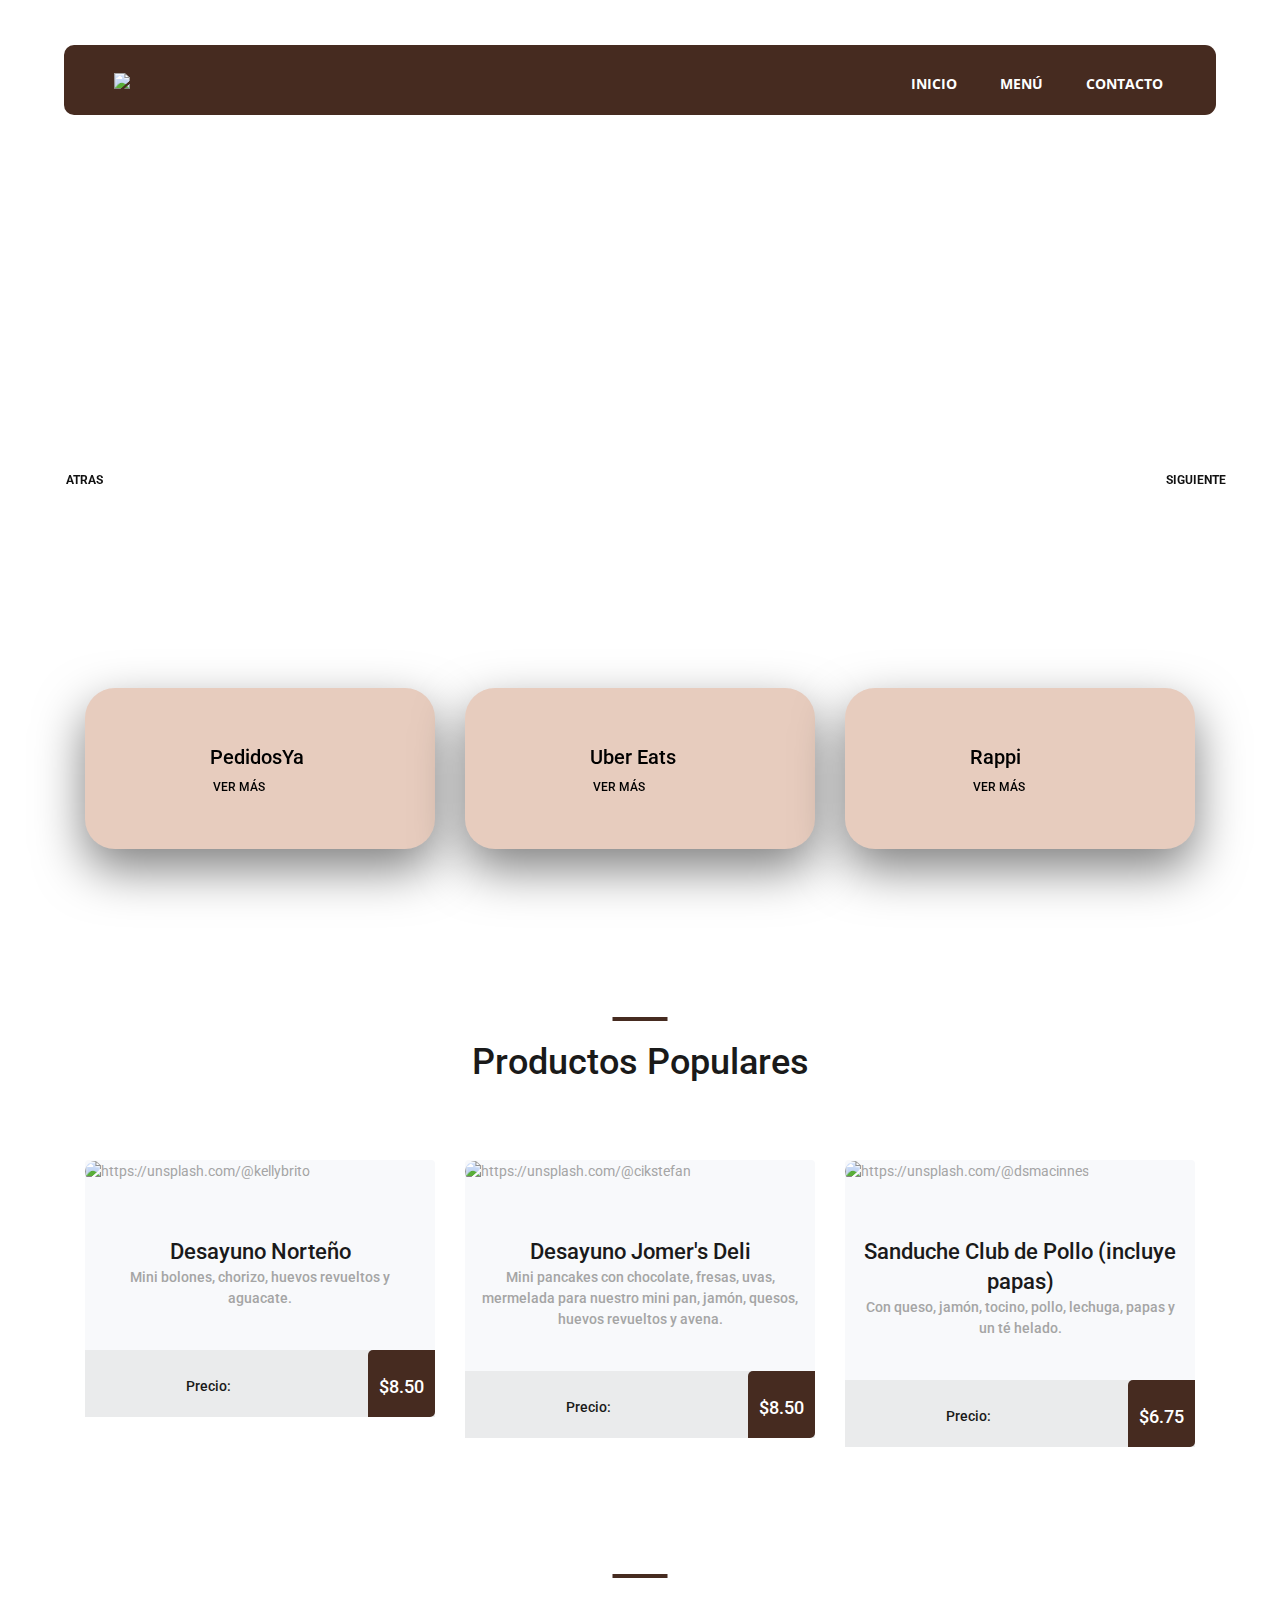
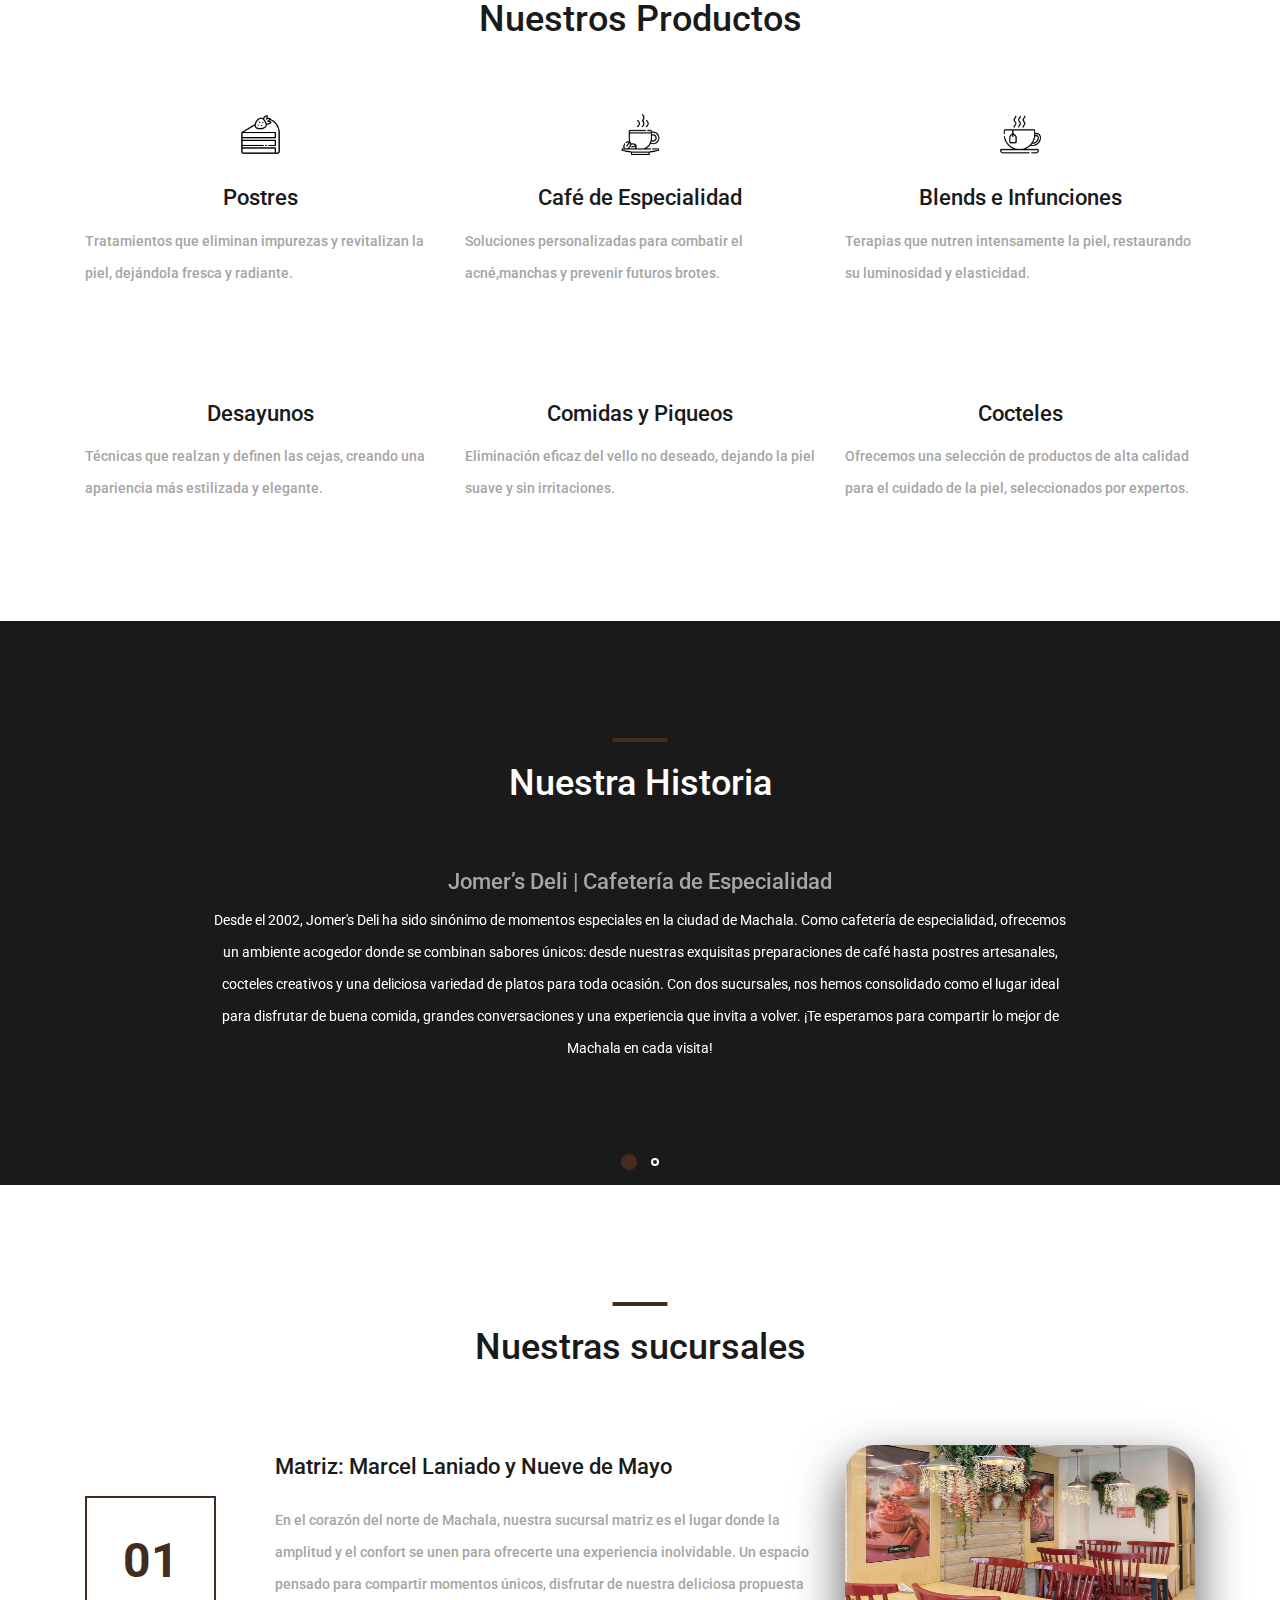
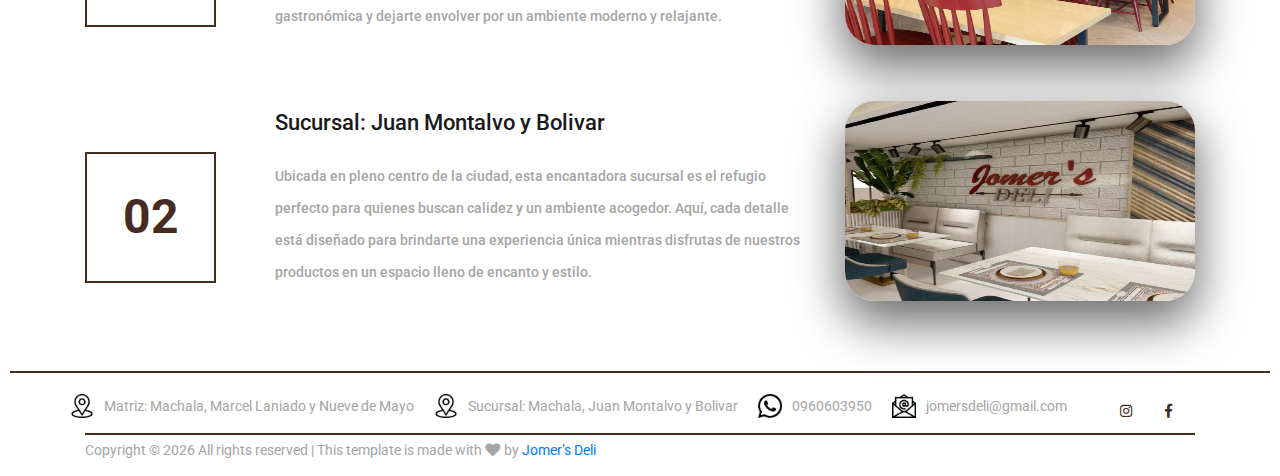
==== index.html @ a02a6d8d "Add files via upload" ====
<!DOCTYPE html>
<html lang="en">

<head>
	<title>Jomer's Deli</title>
	<meta charset="utf-8">
	<meta http-equiv="X-UA-Compatible" content="IE=edge">
	<meta name="description" content="Course Project">
	<meta name="viewport" content="width=device-width, initial-scale=1">
	<link rel="stylesheet" type="text/css" href="styles/bootstrap4/bootstrap.min.css">
	<link href="plugins/fontawesome-free-5.0.1/css/fontawesome-all.css" rel="stylesheet" type="text/css">
	<link rel="stylesheet" href="https://cdnjs.cloudflare.com/ajax/libs/font-awesome/5.15.3/css/all.min.css"
		integrity="sha512-iBBXm8fW90+nuLcSKlbmrPcLa0OT92xO1BIsZ+ywDWZCvqsWgccV3gFoRBv0z+8dLJgyAHIhR35VZc2oM/gI1w=="
		crossorigin="anonymous" />
	<link rel="stylesheet" type="text/css" href="plugins/OwlCarousel2-2.2.1/owl.carousel.css">
	<link rel="stylesheet" type="text/css" href="plugins/OwlCarousel2-2.2.1/owl.theme.default.css">
	<link rel="stylesheet" type="text/css" href="plugins/OwlCarousel2-2.2.1/animate.css">
	<link rel="stylesheet" type="text/css" href="styles/main_styles.css">
	<link rel="stylesheet" type="text/css" href="styles/responsive.css">
</head>

<body>

	<section class="super_container">

		<!-- Header -->

		<header class="header d-flex flex-row">
			<div class="header_content d-flex flex-row align-items-center">
				<!-- Logo -->
				<div class="logo_container">
					<div class="logo">
						<img src="images/logo4.png" height="60px">
					</div>
				</div>

				<!-- Main Navigation -->
				<nav class="main_nav_container">
					<div class="main_nav">
						<ul class="main_nav_list">
							<li class="main_nav_item"><a href="index.html">Inicio</a></li>
							<li class="main_nav_item"><a href="menu.html">Menú</a></li>
							<li class="main_nav_item"><a href="contact.html">Contacto</a></li>
						</ul>
					</div>
				</nav>
			</div>
			

			<!-- Hamburger -->
			<div class="hamburger_container">
				<i class="fas fa-bars trans_200"></i>
			</div>

		</header>

		<!-- Menu -->
		<section class="menu_container menu_mm">

			<!-- Menu Close Button -->
			<div class="menu_close_container">
				<div class="menu_close"></div>
			</div>

		</section>

		<!-- Home -->

		<section class="home">

			<!-- Hero Slider -->
			<div class="hero_slider_container">
				<div class="hero_slider owl-carousel">

					<!-- Hero Slide -->
					<div class="hero_slide">
						<div class="hero_slide_background">
							<video class="hero_slide_background " autoplay muted loop autoplay width="110%"
								height="100%"
								src="https://videos.pexels.com/video-files/5765897/5765897-hd_1920_1080_24fps.mp4"
								preload="metadata">
								<track kind="metadata" label="cuepoints" data-removeondestroy="">
							</video>
						</div>

						<div class="hero_slide_container d-flex flex-column align-items-center justify-content-center">
							<div class="hero_slide_content text-center">
								
							</div>
						</div>
					</div>

					<!-- Hero Slide -->
					<div class="hero_slide">
						<div class="hero_slide_background" style="background-image:url(images/slider_background2.jpg)">
						</div>
						<div class="hero_slide_container d-flex flex-column align-items-center justify-content-center">
							<div class="hero_slide_content text-center">
							</div>
						</div>
					</div>

					<!-- Hero Slide -->
					<div class="hero_slide">
						<div class="hero_slide_background" style="background-image:url(images/slider_background3.jpg)">
						</div>
						<div class="hero_slide_container d-flex flex-column align-items-center justify-content-center">
							<div class="hero_slide_content text-center">
							</div>
						</div>
					</div>

					<!-- Hero Slide -->
					<div class="hero_slide">
						<div class="hero_slide_background">
							<video class="hero_slide_background " autoplay muted loop autoplay
								src="https://videos.pexels.com/video-files/3044454/3044454-uhd_2560_1440_25fps.mp4"
								preload="metadata">
								<track kind="metadata" label="cuepoints" data-removeondestroy="">
							</video>
							<!--
							<video autoplay muted loop class="hero_slide_background">
								<source src="images/backvideo.mp4" type="video/mp4">
							</video>-->
						</div>
						<div class="hero_slide_container d-flex flex-column align-items-center justify-content-center">
							<div class="hero_slide_content text-center">
								<h1 data-animation-in="fadeInUp" data-animation-out="animate-out fadeOut">Experiencia
									unica!
								</h1>
							</div>
						</div>
					</div>

					<!-- Hero Slide -->
					<div class="hero_slide">
						<div class="hero_slide_background" style="background-image:url(images/slider_background1.jpg)">
						</div>
						<div class="hero_slide_container d-flex flex-column align-items-center justify-content-center">
							<div class="hero_slide_content text-center">
							</div>
						</div>
					</div>
				</div>
				<div class="hero_slider_left hero_slider_nav trans_200"><span class="trans_200">Atras</span></div>
				<div class="hero_slider_right hero_slider_nav trans_200"><span class="trans_200">Siguiente</span></div>
			</div>
		</section>
		<section class="hero_boxes">
			<div class="hero_boxes_inner">
				<div class="container">
					<div class="row">

						<div class="col-lg-4 hero_box_col">
							<div class="hero_box d-flex flex-row align-items-center justify-content-start">
								<img src="images/icon1.png" class="svg" alt="">
								<div class="hero_box_content">
									<h2 class="hero_box_title">PedidosYa</h2>
									<a href="Jomer’s Deli Coffee en PedidosYa! https://www.pedidosya.com.ec/restaurantes/machala/jomers-deli-coffee-33910b38-4a16-465c-9016-8f25c91aa997-menu" class="hero_box_link">ver más</a>
								</div>
							</div>
						</div>

						<div class="col-lg-4 hero_box_col">
							<div class="hero_box d-flex flex-row align-items-center justify-content-start">
								<img src="images/icon2.png" class="svg" alt="">
								<div class="hero_box_content">
									<h2 class="hero_box_title">Uber Eats</h2>
									<a href="https://www.ubereats.com/ec/store/jomers-deli-machala/2Nm9At2YWGaxZYtW-HbhVA?srsltid=AfmBOopfjnUAGF8HpYIxBW6T4aUEYVqjTLDlYz99W0dLa1aLJVMD2RXu" class="hero_box_link">ver más</a>
								</div>
							</div>
						</div>

						<div class="col-lg-4 hero_box_col">
							<div class="hero_box d-flex flex-row align-items-center justify-content-start">
								<img src="images/icon3.png" class="svg" alt="">
								<div class="hero_box_content">
									<h2 class="hero_box_title">Rappi</h2>
									<a href="https://www.rappi.com.ec/restaurantes/13808-jomers" class="hero_box_link">ver más</a>
								</div>
							</div>
						</div>

					</div>
				</div>
			</div>
		</section>

		<!-- Popular -->

		<section class="popular page_section">
			<div class="container">
				<div class="row">
					<div class="col">
						<div class="section_title text-center">
							<h1>Productos Populares</h1>
						</div>
					</div>
				</div>

				<div class="row course_boxes">

					<!-- Popular Course Item -->
					<div class="col-lg-4 course_box">
						<div class="card">
							<img class="card-img-top" src="images/fon1.jpg" alt="https://unsplash.com/@kellybrito">
							<div class="card-body text-center">
								<div class="card-title"><a href="courses.html">Desayuno Norteño</a></div>
								<div class="card-text">
									Mini bolones, chorizo, huevos revueltos y aguacate.
								</div>
							</div>
							<div class="price_box d-flex flex-row align-items-center">
								<div class="course_author_image">

								</div>
								<div class="course_author_name">Precio: </div>
								<div class="course_price d-flex flex-column align-items-center justify-content-center">
									<span>$8.50</span>
								</div>
							</div>
						</div>
					</div>

					<!-- Popular Course Item -->
					<div class="col-lg-4 course_box">
						<div class="card">
							<img class="card-img-top" src="images/fon2.jpg" alt="https://unsplash.com/@cikstefan">
							<div class="card-body text-center">
								<div class="card-title"><a href="courses.html">Desayuno Jomer's Deli</a></div>
								<div class="card-text">Mini pancakes con chocolate, fresas, uvas, mermelada para nuestro mini pan,
									 jamón, quesos, huevos revueltos y avena.</div>
							</div>
							<div class="price_box d-flex flex-row align-items-center">
								<div class="course_author_image">

								</div>
								<div class="course_author_name">Precio: </div>
								<div class="course_price d-flex flex-column align-items-center justify-content-center">
									<span>$8.50</span>
								</div>
							</div>
						</div>
					</div>

					<!-- Popular Course Item -->
					<div class="col-lg-4 course_box">
						<div class="card">
							<img class="card-img-top" src="images/fon3.jpg" alt="https://unsplash.com/@dsmacinnes">
							<div class="card-body text-center">
								<div class="card-title"><a href="courses.html">Sanduche Club de Pollo (incluye papas)</a></div>
								<div class="card-text">
									Con queso, jamón, tocino, pollo, lechuga, papas y un té helado.
								</div>
							</div>
							<div class="price_box d-flex flex-row align-items-center">
								<div class="course_author_image">

								</div>
								<div class="course_author_name">Precio: </div>
								<div class="course_price d-flex flex-column align-items-center justify-content-center">
									<span>$6.75</span>
								</div>
							</div>
						</div>
					</div>
				</div>
			</div>
		</section>



		<!-- Services -->

		<section class="services page_section">

			<div class="container">
				<div class="row">
					<div class="col">
						<div class="section_title text-center">
							<h1>Nuestros Productos</h1>
						</div>
					</div>
				</div>

				<div class="row services_row ">

					<div
						class="col-lg-4 service_item text-left d-flex flex-column align-items-center justify-content-center">
						<div class="icon_container d-flex flex-column justify-content-end">
							<img src="images/pastel.png" alt="">
						</div>
						<h3>Postres</h3>
						<p>Tratamientos que eliminan impurezas y revitalizan la piel, dejándola
							fresca y radiante.</p>
					</div>

					<div
						class="col-lg-4 service_item text-left d-flex flex-column align-items-center justify-content-center">
						<div class="icon_container d-flex flex-column justify-content-end">
							<img src="images/cafe.png" alt="">
						</div>
						<h3>Café de Especialidad</h3>
						<p>Soluciones personalizadas para combatir el acné,manchas y prevenir futuros
							brotes.
						</p>

					</div>

					<div
						class="col-lg-4 service_item text-left d-flex flex-column align-items-center justify-content-center">
						<div class="icon_container d-flex flex-column justify-content-end">
							<img src="images/te.png" alt="">
						</div>
						<h3>Blends e Infunciones</h3>
						<p>Terapias que nutren intensamente la piel, restaurando
							su luminosidad y elasticidad.</p>
					</div>

					<div
						class="col-lg-4 service_item text-left d-flex flex-column align-items-center justify-content-center">
						<div class="icon_container d-flex flex-column justify-content-end">
							<img src="images/desayuno.png" alt="">
						</div>
						<h3>Desayunos</h3>
						<p>Técnicas que realzan y definen las cejas, creando una
							apariencia más estilizada y elegante.
						</p>
					</div>

					<div
						class="col-lg-4 service_item text-left d-flex flex-column align-items-center justify-content-center">
						<div class="icon_container d-flex flex-column justify-content-end">
							<img src="images/comida-rapida.png" alt="">
						</div>
						<h3>Comidas y Piqueos</h3>
						<p>Eliminación eficaz del vello no deseado, dejando la piel suave y sin
							irritaciones.</p>
					</div>

					<div
						class="col-lg-4 service_item text-left d-flex flex-column align-items-center justify-content-center">
						<div class="icon_container d-flex flex-column justify-content-end">
							<img src="images/cocteles.png" alt="">
						</div>
						<h3>Cocteles</h3>
						<p> Ofrecemos una selección de productos de alta calidad para el
							cuidado de la piel, seleccionados por expertos.</p>
					</div>

				</div>
			</div>
		</section>

		<!-- Testimonials -->

		<section class="testimonials page_section">
			<!-- <div class="testimonials_background" style="background-image:url(images/testimonials_background.jpg)"></div> -->
			<div class="testimonials_background_container prlx_parent">
				<div class="testimonials_background prlx">
					<video class="hero_slide_background " autoplay muted loop autoplay width="110%" height="100%"
						src="https://videos.pexels.com/video-files/2675509/2675509-hd_1920_1080_24fps.mp4"
						preload="metadata">
						<track kind="metadata" label="cuepoints" data-removeondestroy="">
					</video>
				</div>
			</div>
			<div class="container">

				<div class="row">
					<div class="col">
						<div class="section_title text-center">
							<h1>Nuestra Historia</h1>
						</div>
					</div>
				</div>

				<div class="row">
					<div class="col-lg-10 offset-lg-1">

						<div class="testimonials_slider_container">

							<!-- Testimonials Slider -->
							<div class="owl-carousel owl-theme testimonials_slider">

								<!-- Testimonials Item -->
								<div class="owl-item">
									<div class="testimonials_item text-center">
										<h2>Jomer’s Deli | Cafetería de Especialidad</h2>
										<p class="testimonials_text">
											Desde el 2002, Jomer's Deli ha sido sinónimo de momentos especiales en la ciudad de Machala.
											 Como cafetería de especialidad, ofrecemos un ambiente acogedor donde se combinan sabores únicos: 
											 desde nuestras exquisitas preparaciones de café hasta postres artesanales, cocteles creativos y una 
											 deliciosa variedad de platos para toda ocasión. Con dos sucursales, nos hemos consolidado como el lugar 
											 ideal para disfrutar de buena comida, grandes conversaciones y una experiencia que invita a volver. 
											 ¡Te esperamos para compartir lo mejor de Machala en cada visita!
										</p>
									</div>
								</div>

								<!-- Testimonials Item -->
								<div class="testimonials_item text-center">
									<h2>Descubre Nuestros Sabores</h2>
									<p class="testimonials_text">
										En Jomer’s Deli encontrarás una variedad de productos pensados para cada momento del día. Desde nuestros postres
										 artesanales y desayunos completos hasta una deliciosa selección de comidas y piqueos, cada plato es preparado con 
										 ingredientes frescos y de alta calidad. Complementa tu experiencia con nuestro café de especialidad, blends 
										 e infusiones únicos, o disfruta de nuestros cócteles creativos. Todo, en un ambiente cálido y con un servicio que te 
										 hará sentir como en casa. ¡Ven y descubre la diferencia!
									</p>
								</div>

							</div>

						</div>
					</div>
				</div>

			</div>
		</section>

		<!-- Events -->

		<section class="events page_section">
			<div class="container">

				<div class="row">
					<div class="col">
						<div class="section_title text-center">
							<h1>Nuestras sucursales</h1>
						</div>
					</div>
				</div>

				<div class="event_items">

					<!-- Event Item -->
					<div class="row event_item">
						<div class="col">
							<div class="row d-flex flex-row align-items-end">

								<div class="col-lg-2 order-lg-1 order-2">
									<div
										class="event_date d-flex flex-column align-items-center justify-content-center">
										<div class="event_day">01</div>

									</div>
								</div>

								<div class="col-lg-6 order-lg-2 order-3">
									<div class="event_content">
										<div class="event_name"><a class="trans_200" href="#">Matriz: Marcel Laniado y Nueve de Mayo</a></div>

										<p>En el corazón del norte de Machala, nuestra sucursal matriz es el lugar donde la amplitud y el confort se unen 
											para ofrecerte una experiencia inolvidable. Un espacio pensado para compartir momentos únicos, disfrutar de 
											nuestra deliciosa propuesta gastronómica y dejarte envolver por un ambiente moderno y relajante.</p>
									</div>
								</div>

								<div class="col-lg-4 order-lg-3 order-1">
									<div class="event_image">
										<img src="images/matriz.png" height="200px">
									</div>
								</div>

							</div>
						</div>
					</div>

					<!-- Event Item -->
					<div class="row event_item">
						<div class="col">
							<div class="row d-flex flex-row align-items-end">

								<div class="col-lg-2 order-lg-1 order-2">
									<div
										class="event_date d-flex flex-column align-items-center justify-content-center">
										<div class="event_day">02</div>

									</div>
								</div>

								<div class="col-lg-6 order-lg-2 order-3">
									<div class="event_content">
										<div class="event_name"><a class="trans_200" href="#">Sucursal: Juan Montalvo y Bolivar</a></div>

										<p>Ubicada en pleno centro de la ciudad, esta encantadora sucursal es el refugio perfecto para 
											quienes buscan calidez y un ambiente acogedor. Aquí, cada detalle está diseñado para brindarte 
											una experiencia única mientras disfrutas de nuestros productos en un espacio lleno de encanto y estilo.</p>
									</div>
								</div>

								<div class="col-lg-4 order-lg-3 order-1">
									<div class="event_image">
										<img src="images/sucursal.png" height="200px">
									</div>
								</div>

							</div>
						</div>
					</div>

				</div>

			</div>
		</section>

		<!-- Footer -->

		<footer class="footer">
			<div class="container ">
				<!-- Footer Content -->
				<div class="footer_content">
					<div class="row">

						<!-- Footer Column - About -->
						<div class="col-lg-3 footer_col">

							<!-- Logo -->

						</div>
						<!-- Footer Column - Contact -->
						<div class="footer_contact_row  ">
							<div class="footer_contact_icon">
								<img src="images/ubicacion.png">
								<span>Matriz: Machala, Marcel Laniado y Nueve de Mayo</span>
							</div>
							<div class="footer_contact_icon">
								<img src="images/ubicacion.png">
								<span>Sucursal: Machala, Juan Montalvo y Bolivar</span>
							</div>
							<div class="footer_contact_icon">
								<img src="images/tel.png">
								<span>0960603950</span>
							</div>
							<div class="footer_contact_icon">
								<img src="images/email.png">
								<span>jomersdeli@gmail.com</span>
							</div>

							<div class="footer_social ml-sm-auto">
								<ul class="menu_social">
									<li class="menu_social_item"><a href="#"><i class="fab fa-tiktok"></i></a></li>
									<li class="menu_social_item"><a href="#"><i class="fab fa-instagram"></i></a></li>
									<li class="menu_social_item"><a href="#"><i class="fab fa-facebook-f"></i></a></li>
								</ul>
							</div>
						</div>

					</div>
				</div>
				<!-- Footer Copyright -->

				<div class="footer_bar d-flex flex-column flex-sm-row align-items-center">
					<div class="footer_copyright">
						<span><!-- Link back to Colorlib can't be removed. Template is licensed under CC BY 3.0. -->
							Copyright &copy;
							<script>document.write(new Date().getFullYear());</script> All rights reserved | This
							template is made with <i class="fa fa-heart" aria-hidden="true"></i> by <a
								href="https://colorlib.com" target="_blank">Jomer’s Deli</a>
							<!-- Link back to Colorlib can't be removed. Template is licensed under CC BY 3.0. -->
						</span>
					</div>

				</div>

			</div>
		</footer>

	</section>

	<script src="js/jquery-3.2.1.min.js"></script>
	<script src="styles/bootstrap4/popper.js"></script>
	<script src="styles/bootstrap4/bootstrap.min.js"></script>
	<script src="plugins/greensock/TweenMax.min.js"></script>
	<script src="plugins/greensock/TimelineMax.min.js"></script>
	<script src="plugins/scrollmagic/ScrollMagic.min.js"></script>
	<script src="plugins/greensock/animation.gsap.min.js"></script>
	<script src="plugins/greensock/ScrollToPlugin.min.js"></script>
	<script src="plugins/OwlCarousel2-2.2.1/owl.carousel.js"></script>
	<script src="plugins/scrollTo/jquery.scrollTo.min.js"></script>
	<script src="plugins/easing/easing.js"></script>
	<script src="js/custom.js"></script>

</body>

</html>
---- styles/main_styles.css ----
@charset "utf-8";
/* CSS Document */

/******************************

COLOR PALETTE




[Table of Contents]

1. Fonts
2. Body and some general stuff
3. Header
	3.1 Logo
	3.2 Main Nav
	3.3 Header Side
	3.4 Hamburger
4. Menu
	4.1 Menu Social
	4.2 Menu copyright
5. Home
	5.1 Hero Slider
	5.2 Hero Slider Navigation
6. Hero Boxes
7. Page Section
8. Buttons
9. Popular
10. Register
11. Search
	11.1 Search Form
12. Services
13. Testimonials
14. Events
15. Footer
	15.1 Newsletter
	15.2 Footer Content
	15.3 Footer Copyright


******************************/

/***********
1. Fonts
***********/

@import url('https://fonts.googleapis.com/css?family=Open+Sans:400,600,700,800|Roboto:400,500,700');

/*********************************
2. Body and some general stuff
*********************************/

* {
	margin: 0;
	padding: 0;
	-webkit-font-smoothing: antialiased;
	-webkit-text-shadow: rgba(0, 0, 0, .01) 0 0 1px;
	text-shadow: rgba(0, 0, 0, .01) 0 0 1px;
}

body {
	font-family: 'Roboto', sans-serif;
	font-size: 14px;
	font-weight: 400;
	background: #FFFFFF;
	color: #a5a5a5;
}

div {
	display: block;
	position: relative;
	-webkit-box-sizing: border-box;
	-moz-box-sizing: border-box;
	box-sizing: border-box;
}

ul {
	list-style: none;
	margin-bottom: 0px;
}

p {
	font-family: 'Roboto', sans-serif;
	font-size: 14px;
	line-height: 2.29;
	font-weight: 400;
	color: #a5a5a5;
	-webkit-font-smoothing: antialiased;
	-webkit-text-shadow: rgba(0, 0, 0, .01) 0 0 1px;
	text-shadow: rgba(0, 0, 0, .01) 0 0 1px;
}

p a {
	display: inline;
	position: relative;
	color: inherit;
	border-bottom: solid 1px #ffa07f;
	-webkit-transition: all 200ms ease;
	-moz-transition: all 200ms ease;
	-ms-transition: all 200ms ease;
	-o-transition: all 200ms ease;
	transition: all 200ms ease;
}

a,
a:hover,
a:visited,
a:active,
a:link {
	text-decoration: none;
	-webkit-font-smoothing: antialiased;
	-webkit-text-shadow: rgba(0, 0, 0, .01) 0 0 1px;
	text-shadow: rgba(0, 0, 0, .01) 0 0 1px;
}

p a:active {
	position: relative;
	color: #FF6347;
}

p a:hover {
	color: #FFFFFF;
	background: #ffa07f;
}

p a:hover::after {
	opacity: 0.2;
}

::selection {
	background: #FFD266;
	color: #C88E00;
}

p::selection {
	background: #FFD266;
	color: #C88E00;
}

h1 {
	font-size: 36px;
}

h2 {
	font-size: 22px;
}

h3 {
	font-size: 18px;
}

h4 {
	font-size: 14px;
}

h5 {
	font-size: 11px;
}

h1,
h2,
h3,
h4,
h5,
h6 {
	font-family: 'Roboto', sans-serif;
	-webkit-font-smoothing: antialiased;
	-webkit-text-shadow: rgba(0, 0, 0, .01) 0 0 1px;
	text-shadow: rgba(0, 0, 0, .01) 0 0 1px;
}

h1::selection,
h2::selection,
h3::selection,
h4::selection,
h5::selection,
h6::selection {

}

::-webkit-input-placeholder {
	font-size: 14px !important;
	font-weight: 500 !important;
	color: #a5a5a5 !important;
}

:-moz-placeholder

/* older Firefox*/
	{
	font-size: 14px !important;
	font-weight: 500 !important;
	color: #a5a5a5 !important;
}

::-moz-placeholder

/* Firefox 19+ */
	{
	font-size: 14px !important;
	font-weight: 500 !important;
	color: #a5a5a5 !important;
}

:-ms-input-placeholder {
	font-size: 14px !important;
	font-weight: 500 !important;
	color: #a5a5a5 !important;
}

::input-placeholder {
	font-size: 14px !important;
	font-weight: 500 !important;
	color: #a5a5a5 !important;
}

.form-control {
	color: #db5246;
}

section {
	display: block;
	position: relative;
	box-sizing: border-box;
}

.clear {
	clear: both;
}

.clearfix::before,
.clearfix::after {
	content: "";
	display: table;
}

.clearfix::after {
	clear: both;
}

.clearfix {
	zoom: 1;
}

.float_left {
	float: left;
}

.float_right {
	float: right;
}

.trans_200 {
	-webkit-transition: all 200ms ease;
	-moz-transition: all 200ms ease;
	-ms-transition: all 200ms ease;
	-o-transition: all 200ms ease;
	transition: all 200ms ease;
}

.trans_300 {
	-webkit-transition: all 300ms ease;
	-moz-transition: all 300ms ease;
	-ms-transition: all 300ms ease;
	-o-transition: all 300ms ease;
	transition: all 300ms ease;
}

.trans_400 {
	-webkit-transition: all 400ms ease;
	-moz-transition: all 400ms ease;
	-ms-transition: all 400ms ease;
	-o-transition: all 400ms ease;
	transition: all 400ms ease;
}

.trans_500 {
	-webkit-transition: all 500ms ease;
	-moz-transition: all 500ms ease;
	-ms-transition: all 500ms ease;
	-o-transition: all 500ms ease;
	transition: all 500ms ease;
}

.fill_height {
	height: 100%;
}

.super_container {
	width: 100%;
	overflow: hidden;
}

.prlx_parent {
	overflow: hidden;
}

.prlx {
	height: 130% !important;
}

.nopadding {
	padding: 0px !important;
}

/*********************************
3. Header
*********************************/

.header {
	position: fixed;
	top: 45px;
	left: 50%;
	-webkit-transform: translateX(-50%);
	-moz-transform: translateX(-50%);
	-ms-transform: translateX(-50%);
	-o-transform: translateX(-50%);
	transform: translateX(-50%);
	width: 1318px;
	height: 70px;
	background: #462b20;
	z-index: 10;
	-webkit-transition: all 200ms ease;
	-moz-transition: all 200ms ease;
	-ms-transition: all 200ms ease;
	-o-transition: all 200ms ease;
	transition: all 200ms ease;
	border-radius: 10px 11px 11px 10px;
}

.header.scrolled {
	top: 15px;

}

.header.scrolled .header_content::before {
	box-shadow: 0px 20px 49px rgba(0, 0, 0, 0.17);

}

.header_content {
	width: calc(100% - 279px);
	height: 100%;

}

.header_content::before {
	display: block;
	position: absolute;
	top: 0;
	left: 0;
	width: 100%;
	height: 100%;
	content: '';
	z-index: -1;
	border-radius: 10px 0px 0px 10px;
}

/*********************************
3.1 Logo
*********************************/

.logo_container {
	display: flex;
	align-items: center;
	padding-left: 50px;
}

.logo2 {
	padding-left: 30px;
}

.logo span {
	font-family: 'Open Sans', sans-serif;
	font-size: 30px;
	font-weight: 900;
	color: #3a3a3a;
	vertical-align: middle;
	text-transform: uppercase;
	margin-left: 3px;
}

/*********************************
3.2 Main Nav
*********************************/

.main_nav_container {
	display: inline-block;
	margin-left: auto;
	padding-right: 150px;
}

.main_nav {
	margin-top: 7px;

}

.main_nav_item {
	display: inline-block;
	margin-right: 40px;
}

.main_nav_item:last-child {
	margin-right: 0px;
}

.main_nav_item a {
	font-family: 'Open Sans', sans-serif;
	font-size: 14px;
	text-transform: uppercase;
	font-weight: 700;
	-webkit-transition: all 200ms ease;
	-moz-transition: all 200ms ease;
	-ms-transition: all 200ms ease;
	-o-transition: all 200ms ease;
	transition: all 200ms ease;
	color: white;
}

.main_nav_item a:hover {
	color: #ffa07f;
}

/*********************************
3.3 Header Side
*********************************/

.header_side {
	width: 279px;
	height: 100%;
	background: #462b20;
	border-radius: 0px 10px 10px 0px;
}

.header_side img {
	width: 29px;
	height: 29px;

}

.header_side span {
	display: block;
	position: relative;
	font-size: 18px;
	font-weight: 500;
	color: #FFFFFF;
	padding-left: 12px;
}

/*********************************
3.4 Hamburger
*********************************/

.hamburger_container {
	position: absolute;
	top: 50%;
	-webkit-transform: translateY(-50%);
	-moz-transform: translateY(-50%);
	-ms-transform: translateY(-50%);
	-o-transform: translateY(-50%);
	transform: translateY(-50%);
	right: 20px;
	display: none;
	cursor: pointer;
}

.hamburger_container i {
	font-size: 24px;
	padding: 10px;
	color: #3a3a3a;
}

.hamburger_container:hover i {
	color: #ffa07f;
}

/*********************************
4. Menu
*********************************/

.menu_container {
	position: fixed;
	top: 0;
	right: -50vw;
	width: 50vw;
	height: 100vh;
	background: #FFFFFF;
	z-index: 12;
	-webkit-transition: all 0.6s ease;
	-moz-transition: all 0.6s ease;
	-ms-transition: all 0.6s ease;
	-o-transition: all 0.6s ease;
	transition: all 0.6s ease;
	visibility: hidden;
	opacity: 0;
}

.menu_container.active {
	visibility: visible;
	opacity: 1;
	right: 0;
}

.menu {
	position: absolute;
	top: 150px;
	left: 0;
	padding-left: 15%;
}

.menu_list {
	-webkit-transform: translateY(3.5rem);
	-moz-transform: translateY(3.5rem);
	-ms-transform: translateY(3.5rem);
	-o-transform: translateY(3.5rem);
	transform: translateY(3.5rem);
	-webkit-transition: all 200ms ease;
	-moz-transition: all 200ms ease;
	-ms-transition: all 200ms ease;
	-o-transition: all 200ms ease;
	transition: all 1000ms 600ms ease;
	opacity: 0;
}

.menu_container.active .menu_list {
	-webkit-transform: translateY(0px);
	-moz-transform: translateY(0px);
	-ms-transform: translateY(0px);
	-o-transform: translateY(0px);
	transform: translateY(0px);
	opacity: 1;
}

.menu_item {
	margin-bottom: 9px;
}

.menu_item a {
	font-family: 'Open Sans', sans-serif;
	font-size: 36px;
	font-weight: 700;
	color: #3a3a3a;
	-webkit-transition: all 200ms ease;
	-moz-transition: all 200ms ease;
	-ms-transition: all 200ms ease;
	-o-transition: all 200ms ease;
	transition: all 200ms ease;
}

.menu_item a:hover {
	color: #ffa07f;
}

.menu_close_container {
	position: absolute;
	top: 86px;
	right: 79px;
	width: 21px;
	height: 21px;
	cursor: pointer;
	-webkit-transform: rotate(45deg);
	-moz-transform: rotate(45deg);
	-ms-transform: rotate(45deg);
	-o-transform: rotate(45deg);
	transform: rotate(45deg);
}

.menu_close {
	top: 9px;
	width: 21px;
	height: 3px;
	background: #3a3a3a;
	-webkit-transition: all 200ms ease;
	-moz-transition: all 200ms ease;
	-ms-transition: all 200ms ease;
	-o-transition: all 200ms ease;
	transition: all 200ms ease;
}

.menu_close::after {
	display: block;
	position: absolute;
	top: -9px;
	left: 9px;
	content: '';
	width: 3px;
	height: 21px;
	background: #3a3a3a;
	-webkit-transition: all 200ms ease;
	-moz-transition: all 200ms ease;
	-ms-transition: all 200ms ease;
	-o-transition: all 200ms ease;
	transition: all 200ms ease;
}

.menu_close_container:hover .menu_close,
.menu_close_container:hover .menu_close::after {
	background: #ffa07f;
}

/*********************************
4.1 Menu Social
*********************************/

.menu_social_container {
	margin-top: 100px;
	-webkit-transform: translateY(3.5rem);
	-moz-transform: translateY(3.5rem);
	-ms-transform: translateY(3.5rem);
	-o-transform: translateY(3.5rem);
	transform: translateY(3.5rem);
	-webkit-transition: all 1000ms 1000ms ease;
	-moz-transition: all 1000ms 1000ms ease;
	-ms-transition: all 1000ms 1000ms ease;
	-o-transition: all 1000ms 1000ms ease;
	transition: all 1000ms 1000ms ease;
	opacity: 0;
	padding-left: 4px;
}

.menu_social_item {
	display: inline-block;
	margin-right: 30px;
}

.menu_social_item a i {
	color: #3a3a3a;
}

.menu_social_item a i:hover {
	color: #462b20;
}

.menu_container.active .menu_social_container {
	-webkit-transform: translateY(0px);
	-moz-transform: translateY(0px);
	-ms-transform: translateY(0px);
	-o-transform: translateY(0px);
	transform: translateY(0px);
	opacity: 1;
}

/*********************************
4.2 Menu copyright
*********************************/

.menu_copyright {
	margin-top: 60px;
	-webkit-transform: translateY(3.5rem);
	-moz-transform: translateY(3.5rem);
	-ms-transform: translateY(3.5rem);
	-o-transform: translateY(3.5rem);
	transform: translateY(3.5rem);
	-webkit-transition: all 1000ms 1200ms ease;
	-moz-transition: all 1000ms 1200ms ease;
	-ms-transition: all 1000ms 1200ms ease;
	-o-transition: all 1000ms 1200ms ease;
	transition: all 1000ms 1200ms ease;
	opacity: 0;
	padding-left: 3px;
}

.menu_container.active .menu_copyright {
	-webkit-transform: translateY(0px);
	-moz-transform: translateY(0px);
	-ms-transform: translateY(0px);
	-o-transform: translateY(0px);
	transform: translateY(0px);
	opacity: 1;
}

/*********************************
5. Home
*********************************/

.home {
	width: 100%;
	height: 100vh;
}

/*********************************
5.1 Hero Slider
*********************************/

.hero_slider_container {
	width: 100%;
	height: 100%;
}

.hero_slide {
	width: 100%;
	height: 100%;
	position: relative;
	overflow: hidden;
}

.hero_slide video.hero_slide_background {
	position: absolute;
	top: 0;
	left: 0;
	width: 100%;
	height: 110%;
	object-fit: cover;
}

.hero_slide_background {
	position: absolute;
	top: 0;
	left: 0;
	width: 100%;
	height: 100%;
	background-repeat: no-repeat;
	background-size: cover;
	background-position: center center;
}

.hero_slide_container {
	width: 100%;
	height: 100%;
}

.hero_slide_content {
	max-width: 80%;
	-webkit-transform: translateY(30px);
	-moz-transform: translateY(30px);
	-ms-transform: translateY(30px);
	-o-transform: translateY(30px);
	transform: translateY(30px);
}

.hero_slide_content h1 {
	font-size: 72px;
	font-weight: 400;
	color: #FFFFFF;
}

.hero_slide_content h1 span {
	background: #E7CCBE;
	padding-left: 13px;
	padding-right: 13px;
	margin-left: -12px;
	margin-right: -12px;
}

.animated {
	-webkit-animation-duration: 2s !important;
	animation-duration:21s !important;
	-webkit-animation-delay: 500ms;
	animation-delay: 500ms;
}

.animate-out {
	-webkit-animation-delay: 0ms;
	animation-delay: 0ms;
}

/*********************************
5.2 Hero Slider Navigation
*********************************/

.hero_slider_nav {
	display: -webkit-box;
	display: -moz-box;
	display: -ms-flexbox;
	display: -webkit-flex;
	display: flex;
	flex-direction: column;
	justify-content: center;
	align-items: center;
	position: absolute;
	top: 50%;
	-webkit-transform: translateY(-50%);
	-moz-transform: translateY(-50%);
	-ms-transform: translateY(-50%);
	-o-transform: translateY(-50%);
	transform: translateY(calc(-50% + 30px));
	width: 58px;
	height: 58px;
	background: #FFFFFF;
	z-index: 9;
	cursor: pointer;
}

.hero_slider_nav:hover {
	background: #462b20;
}

.hero_slider_nav:hover span {
	color: #FFFFFF;
}

.hero_slider_nav span {
	display: block;
	text-transform: uppercase;
	font-size: 12px;
	font-weight: 700;
	color: #121212;
	line-height: 1;
}

.hero_slider_left {
	left: 4.32%;
	border-radius: 30px 0 30px 0;
}

.hero_slider_right {
	right: 4.32%;
	border-radius: 0 30px 0 30px;
}

/*********************************
6. Hero Boxes
*********************************/

.hero_boxes {
	width: 100%;
	height: 0px;
	z-index: 9;
	padding-top: 0px;
}

.hero_boxes_inner {
	position: absolute;
	top: -212px;
	left: 0;
	width: 100%;
	
}

.hero_box {
	width: 100%;
	height: 161px;
	background: #E7CCBE;
	padding-left: 50px;
	cursor: pointer;
	border-radius: 20px 20px 20px 20px;
	box-shadow: 0px 20px 49px rgba(0, 0, 0, 0.5);
	border-radius: 30px;
}

.hero_box:hover {
	background: #cc9e8a;
	box-shadow: 0px 20px 49px rgba(0, 0, 0, 0.17);
	border-radius: 30px;
}

.hero_box img {
	width: 62px;
	height: auto;
	margin-top: -6px;
}

.svg path {
	fill: #462b20;
}

.hero_box svg {
	width: 62px;
	height: auto;

}

.hero_box:hover svg path {
	fill: #462b20;

}

.hero_box_content {
	padding-left: 13px;
	padding-top: 11px;
	margin-top: -6px;
}

.hero_box_title {
	font-size: 20px;
	font-weight: 500;
	color: black;
	margin-bottom: 7px;
}

.hero_box_link {
	font-size: 12px;
	font-weight: 500;
	text-transform: uppercase;
	color: black;
	padding-left: 3px;
}

.hero_box_link:hover {
	color: #1a1a1a;
}

/*********************************
7. Page Section
*********************************/

.page_section {
	padding-top: 117px;
	padding-bottom: 10px;
}


.section_title h1 {
	display: block;
	color: #1a1a1a;
	font-weight: 500;
	padding-top: 24px;
}

.section_title h1::before {
	display: block;
	position: absolute;
	top: 0;
	left: 50%;
	-webkit-transform: translateX(-50%);
	-moz-transform: translateX(-50%);
	-ms-transform: translateX(-50%);
	-o-transform: translateX(-50%);
	transform: translateX(-50%);
	width: 55px;
	height: 4px;
	content: '';
	background: #462b20;
}

/*********************************
8. Buttons
*********************************/

.button {
	cursor: pointer;
}

.button:hover {
	box-shadow: 0px 10px 20px rgba(0, 0, 0, 0.2);
}

.button a {
	font-size: 14px;
	line-height: 48px;
	font-weight: 700;
	text-transform: uppercase;
}

.button_1 {
	width: 202px;
	height: 48px;
}

/*********************************
9. Popular
*********************************/

.popular {
	
}

.course_boxes {
	margin-top: 68px;
}

.card {
	display: block;
	background: #f8f9fb;
	border: none;
}

.card-img-top {
	border-radius: 30px;
}

.card-body {
	padding-top: 0px;
	padding-bottom: 0px;
	padding-left: 15px;
	padding-right: 15px;
}

.card-title {
	margin-top: 55px;
}

.card-title a {
	font-size: 22px;
	font-weight: 500;
	color: #1a1a1a;
	line-height: 1.2;
}

.card-title a:hover {
	color: #a5a5a5;
}

.card-text {
	font-size: 14px;
	font-weight: 500;
	color: #a5a5a5;
	margin-top: -12px;
}

.price_box {
	width: 100%;
	height: 67px;
	background: #eaebec;
	margin-top: 41px;
	padding-left: 35px;
}

.course_author_image {
	width: 46px;
	height: 46px;
	border-radius: 50%;
	overflow: hidden;
}

.course_author_name {
	font-size: 14px;
	font-weight: 500;
	color: #1a1a1a;
	padding-left: 20px;
	margin-top: 7px;
}

.course_author_name span {
	color: #a5a5a5;
}

.course_price {
	width: 67px;
	height: 67px;
	background: #462b20;
	margin-left: auto;
	border-radius: 5px 0 5px 0;
}

.course_price span {
	color: #FFFFFF;
	font-size: 18px;
	font-weight: 500;
	margin-top: 7px;
}

/*********************************
10. Register
*********************************/


/*********************************
11. Search
*********************************/


/*********************************
11.1 Search Form
*********************************/

/*********************************
12. Services
*********************************/

.services {
	padding-bottom: 76px;
}

.services_row {
	margin-top: 65px;
}

.service_item {
	margin-bottom: 41px;
}

.service_item h3 {
	font-family: 'Roboto', sans-serif;
	font-size: 22px;
	font-weight: 500;
	color: #1a1a1a;
	margin-bottom: 13px;
}

.service_item p {
	font-size: 14px;
	font-weight: 500;
	color: #a5a5a5;
	max-width: 100%;
	margin-bottom: 0px;
}

.icon_container {
	height: 41px;
	width: auto;
	margin-bottom: 30px;
}

.icon_container img {
	height: 100%;
}

/*********************************
13. Testimonials
*********************************/

.testimonials {
	width: 100%;
	background: #1a1a1a;
}

.testimonials_background_container {
	position: absolute;
	top: 0;
	left: 0;
	width: 100%;
	height: 100%;
}

.testimonials_background {
	width: 100%;
	height: 100%;
	background-repeat: no-repeat;
	background-size: cover;
	background-position: center center;
	opacity: 0.27;
}


.testimonials .section_title h1 {
	color: #FFFFFF;
}

.testimonials_slider_container {
	padding-left: 30px;
	padding-right: 30px;
	margin-top: 56px;
}

.testimonials_item {
	width: 100%;
	padding-bottom: 75px;
}

.quote {
	font-size: 36px;
	color: #462b20;
}

.testimonials_text {
	color: #FFFFFF;
	margin-bottom: 0px;
}

.testimonial_user {
	margin-top: 43px;
}

.testimonial_image {
	width: 98px;
	height: 98px;
	border-radius: 50%;
	overflow: hidden;
}

.testimonial_image img {
	width: 100%;
	height: auto;
}

.testimonial_name {
	font-size: 16px;
	font-weight: 700;
	text-transform: uppercase;
	color: #462b20;
	margin-top: 21px;
}

.testimonial_title {
	font-size: 14px;
	font-weight: 500;
	color: #FFFFFF;
	margin-top: 6px;
}

.testimonials_slider .owl-dots {
	display: -webkit-box !important;
	display: -moz-box !important;
	display: -ms-flexbox !important;
	display: -webkit-flex !important;
	display: flex !important;
	flex-direction: row !important;
	justify-content: center;
	align-items: center;
}

.testimonials_slider .owl-dot span {
	width: 8px !important;
	height: 8px !important;
	border: solid 2px #FFFFFF;
	background: transparent !important;
}

.testimonials_slider .owl-dot.active span {
	width: 16px !important;
	height: 16px !important;
	border: none;
	background: #462b20 !important;
}

/*********************************
14. Events
*********************************/

.event_items {
	margin-top: 68px;
	padding-bottom: 50px;
}

.event_item {
	margin-bottom: 56px;

}

.event_item:last-child {
	margin-bottom: 0px;
}

.event_date {
	width: 131px;
	height: 131px;
	border: solid 2px #462b20;
	margin-bottom: 18px;
}

.event_day {
	font-size: 48px;
	font-weight: 700;
	color: #462b20;
	margin-bottom: 1px;
	line-height: 1;
}

.event_month {
	font-size: 16px;
	font-weight: 700;
	color: #462b20;
}

.event_name a {
	font-size: 22px;
	font-weight: 500;
	color: #1a1a1a;
}

.event_name a:hover {
	color: #462b20;
}

.event_location {
	font-size: 14px;
	font-weight: 500;
	color: #1a1a1a;
	margin-top: 2px;
}

.event_content p {
	font-weight: 500;
	color: #a5a5a5;
	margin-top: 21px;
	margin-bottom: 13px;
}

.event_image {
	box-shadow: 0px 20px 49px rgba(0, 0, 0, 0.17);
	border-radius: 30px;
}

.event_image img {
	width: 100%;
	border-radius: 30px;
	box-shadow: 0px 20px 49px rgba(0, 0, 0, 0.5);
}

/*********************************
15. Footer
*********************************/

.footer {
	margin: 10px;
	border-top: solid 2px #462b20;
}

.footer .section_title h1 {
	color: #FFFFFF;
}

/*********************************
15.1 Newsletter
*********************************/


/*********************************
15.2 Footer Content
*********************************/

.footer_content {
	padding-bottom: 5px;
	border-bottom: solid 2px #462b20;

}

.logo_footer {
	display: flex;
	align-items: center;
	padding-left: 0px;
}

.footer_column_title {
	font-size: 20px;
	font-weight: 500;
	color: #FFFFFF;
	padding-top: 0px;
}

.footer_contact_row {
	display: flex;
	flex-wrap: wrap;
}

.footer_contact_icon {
	display: flex;
	align-items: center;
	margin-right: 20px;
	margin-bottom: 10px;
	padding-top: 20px;
}

.footer_contact_icon img {
	width: 24px;
	height: 24px;
	margin-right: 10px;
}

@media (max-width: 767px) {
	.footer_contact_icon {
		flex-basis: 100%;
		/* Cambiamos el tamaño base para que cada ícono ocupe toda la anchura en dispositivos pequeños */

	}
}

.footer_contact_item:last-child {
	margin-bottom: 0px;
}

.footer_social .menu_social_item a i {
	color: #462b20;
	padding-top: 30px;
}

.footer_social .menu_social_item a i:hover {
	color: #d3d3d3;
}

.footer_social .menu_social_item:last-child {
	margin-right: 0px;
}

/*********************************
15.3 Footer Copyright
*********************************/

.footer_bar {
	padding-top: 5px;
	padding-bottom: 5px;
	background: white;
}
---- styles/responsive.css ----
@charset "utf-8";
/* CSS Document */

/******************************

[Table of Contents]

1. 1600px
2. 1440px
3. 1280px
4. 1199px
5. 1024px
6. 991px
7. 959px
8. 880px
9. 768px
10. 767px
11. 539px
12. 479px
13. 400px

******************************/

/************
1. 1600px
************/

@media only screen and (max-width: 1600px)
{
	
}

/************
2. 1440px
************/

@media only screen and (max-width: 1440px)
{
	
}

/************
3. 1380px
************/

@media only screen and (max-width: 1380px)
{
	.header
	{
		width: 1200px;
	}
	.header_content
	{
		width: calc(100% - 219px);
	}
	.main_nav_container
	{
		padding-right: 63px;
	}
	.header_side
	{
		width: 219px;
	}
	.header_side span
	{
		font-size: 14px;
	}
	.header_side img
	{
		width: 20px;
		height: 20px;
	}
}

/************
3. 1280px
************/

@media only screen and (max-width: 1280px)
{
	.header
	{
		width: 90%;
	}
	.header_content
	{
		width: 100%;
	}
	.header_side
	{
		display: none !important;
	}
	.main_nav_container
	{
		padding-right: 53px;
	}
	.hero_slide_content h1
	{
		font-size: 56px;
	}
	.card-title
	{
		font-size: 20px;
	}
	.register_content,
	.search_content
	{
		width: 442px;
	}
}

/************
4. 1199px
************/

@media only screen and (max-width: 1199px)
{
	.hero_box
	{
		padding-left: 20px;
	}
}

/************
4. 1100px
************/

@media only screen and (max-width: 1100px)
{
	
}

/************
5. 1024px
************/

@media only screen and (max-width: 1024px)
{
	.main_nav_item
	{
		margin-right: 33px;
	}
}

/************
6. 991px
************/

@media only screen and (max-width: 991px)
{
	.main_nav_container
	{
		display: none;
	}
	.logo_container
	{
		padding-left: 30px;
	}
	.hamburger_container
	{
		display: block;
	}
	.hero_slide_content h1
	{
		font-size: 48px;
	}
	.hero_boxes
	{
		width: 100%;
		height: auto;
		padding-top: 117px;
	}
	.hero_boxes_inner
	{
		position: relative;
		top: auto;
		left: auto;
	}
	.hero_box
	{
		padding-left: 50px;
	}
	.hero_box_col
	{
		margin-bottom: 30px;
	}
	.hero_box_col:last-child
	{
		margin-bottom: 0px;
	}
	.course_box
	{
		margin-bottom: 80px;
	}
	.course_box:last-child
	{
		margin-bottom: 0px;
	}
	.search_section
	{
		padding-top: 156px;
		padding-bottom: 161px;
	}
	.register_content,
	.search_content
	{
		width: 75%;
	}
	.testimonials_slider_container
	{
		padding-left: 0px;
		padding-right: 0px;
	}
	.event_date
	{
		margin-top: 30px;
	}
	.event_name
	{
		margin-top: 17px;
	}
	.event_content p
	{
		margin-bottom: 0px;
	}
	.newsletter_form_container
	{
		width: 90%;
	}
	.footer_col
	{
		margin-bottom: 30px;
	}
	.footer_col:last-child
	{
		margin-bottom: 0px;
	}
}

/************
7. 959px
************/

@media only screen and (max-width: 959px)
{
	
}

/************
8. 880px
************/

@media only screen and (max-width: 880px)
{
	
}

/************
9. 768px
************/

@media only screen and (max-width: 768px)
{
	
}

/************
10. 767px
************/

@media only screen and (max-width: 767px)
{
	.menu_container
	{
		right: -100vw;
		width: 100vw;
		height: 100vh;
	}
	.newsletter_email
	{
		width: 100%;
	}
	.newsletter_submit_btn
	{
		margin-top: 15px;
	}
}

/************
11. 575px
************/

@media only screen and (max-width: 575px)
{
	h1{font-size: 24px;}
	p{font-size:13px;}
	.header
	{
		height: 74px;
	}
	.logo_container
	{
		padding-left: 15px;
	}
	.logo img
	{
		width: 30px;
	}
	.logo span
	{
		font-size: 16px;
	}
	.hamburger_container
	{
		right: 5px;
	}
	.menu
	{
		top: 70px;
	}
	.menu_item
	{
		margin-bottom: 0px;
	}
	.menu_item a
	{
		font-size: 24px;
	}
	.menu_copyright
	{
		display: none;
	}
	.menu_social_container
	{
		margin-top: 50px;
	}
	.menu_close_container
	{
		right: 30px;
		top: 34px;
	}
	.hero_slider_nav
	{
		display: none;
	}
	.hero_slide_content
	{
		max-width: 100%;
		padding-left: 15px;
		padding-right: 15px;
	}
	.card-title
	{
		margin-top: 30px;
	}
	.card-title a
	{
		font-size: 20px;
	}
	.card-text
	{
		font-size: 13px;
	}
	.price_box
	{
		margin-top: 37px;
	}
	.register_section,
	.search_section
	{
		padding-top: 115px;
		padding-bottom: 120px;
	}
	.register_content,
	.search_content
	{
		width: 100%;
		padding-left: 15px;
		padding-right: 15px;
	}
	.register_text
	{
		margin-top: 25px;
	}
	.register_button
	{
		margin-top: 53px;
	}
	.testimonials_slider .owl-dots
	{
		display: none !important;
	}
	.testimonials_item
	{
		padding-bottom: 0px;
	}
	.event_date
	{
		width: 100px;
		height: 100px;
	}
	.event_day
	{
		font-size: 36px;
	}
	.event_month
	{
		font-size: 14px;
	}
	.event_name
	{
		margin-top: 5px;
	}
	.footer_bar
	{
		padding-top: 49px;
		padding-bottom: 52px;
	}
	.footer_social
	{
		margin-top: 20px;
	}
	.footer_copyright span
	{
		font-size: 13px;
	}
}

/************
11. 539px
************/

@media only screen and (max-width: 539px)
{
	
}

/************
12. 480px
************/

@media only screen and (max-width: 480px)
{
	
}

/************
13. 479px
************/

@media only screen and (max-width: 479px)
{
	.header
	{
		height: 60px;
		top: 15px;
	}
	.hero_slide_content h1
	{
		font-size: 28px;
	}
	.hero_slide_content h1 span
	{
		padding-left: 5px;
		padding-right: 5px;
		margin-left: 0px;
		margin-right: 0px;
	}
	.hero_boxes
	{
		padding-top: 80px;
	}
	.hero_box
	{
		padding-left: 15px;
		height: 120px;
	}
	.hero_box_content
	{
		padding-top: 6px;
	}
	.hero_box img
	{
		width: 45px;
	}
	.hero_box_title
	{
		font-size: 18px;
		margin-bottom: 3px;
	}
	.hero_box_link
	{
		font-size: 10px;
	}
}

/************
14. 400px
************/

@media only screen and (max-width: 400px)
{
	
}
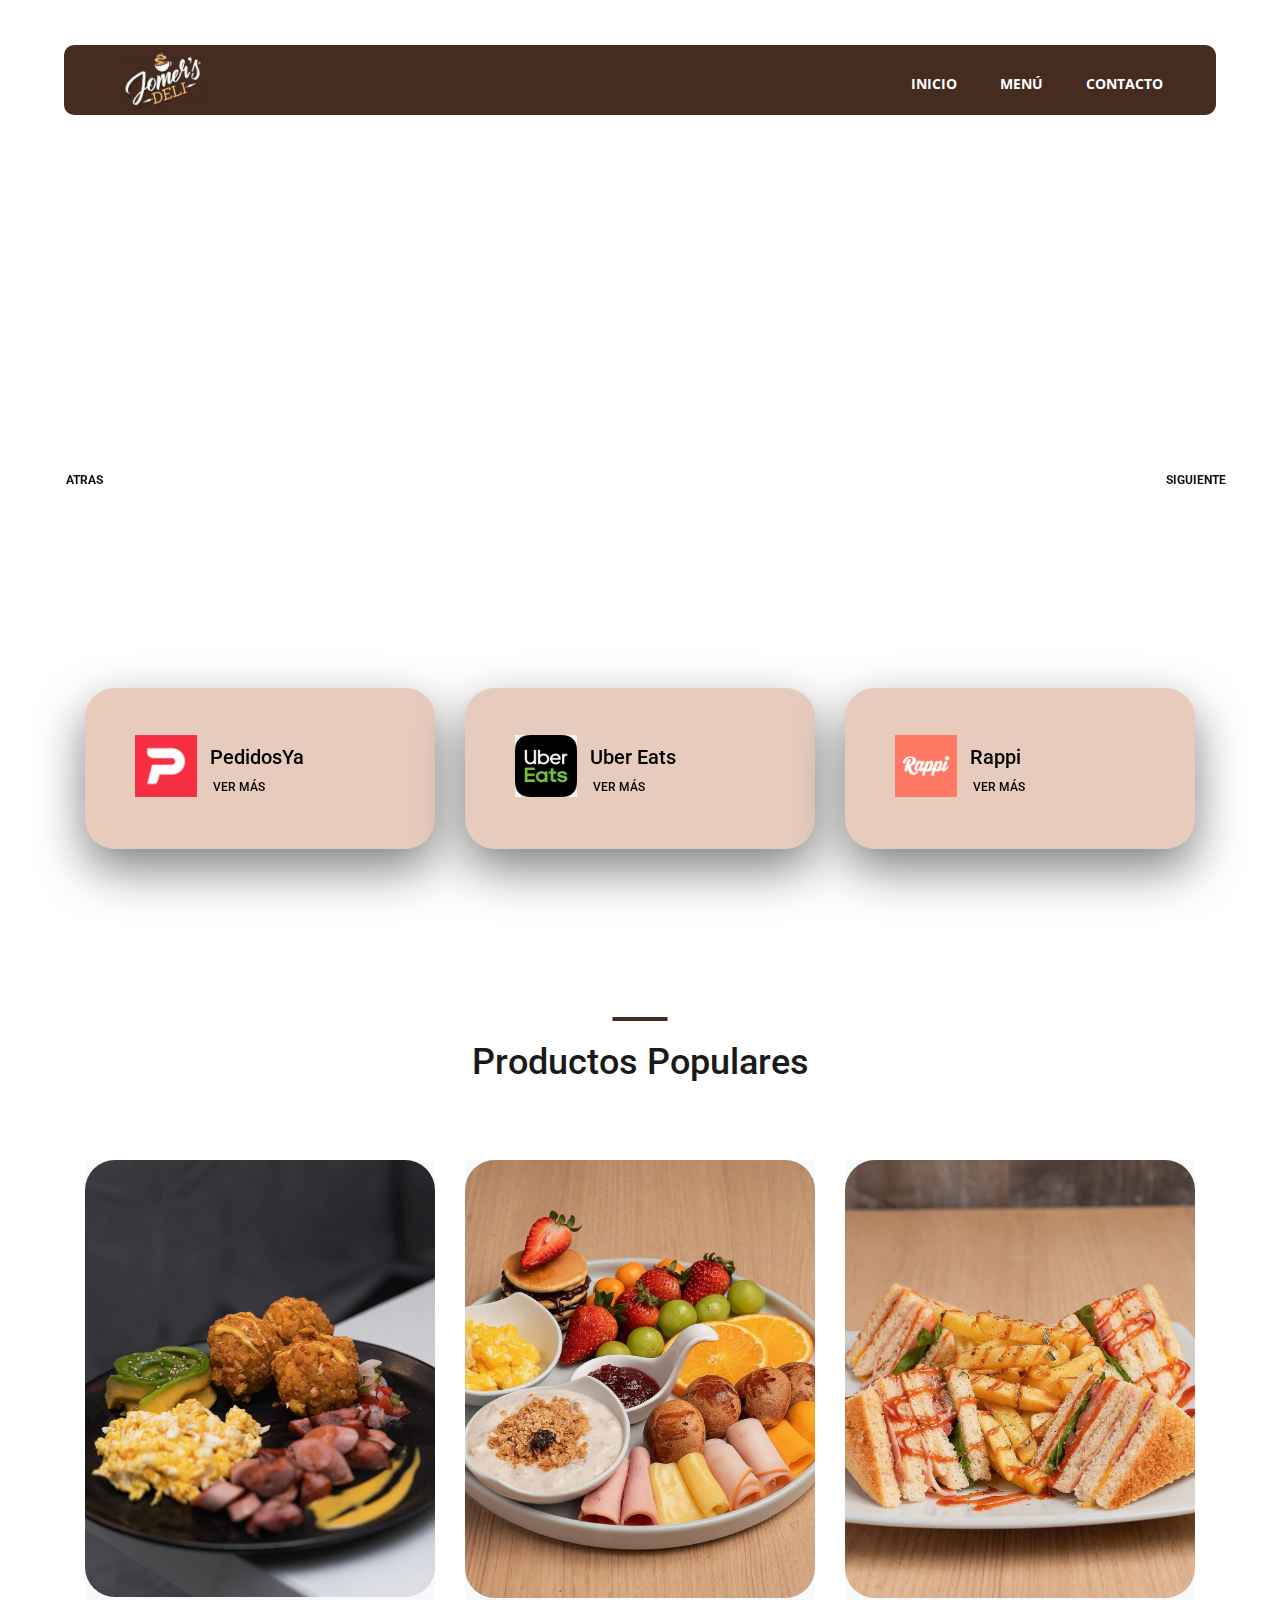
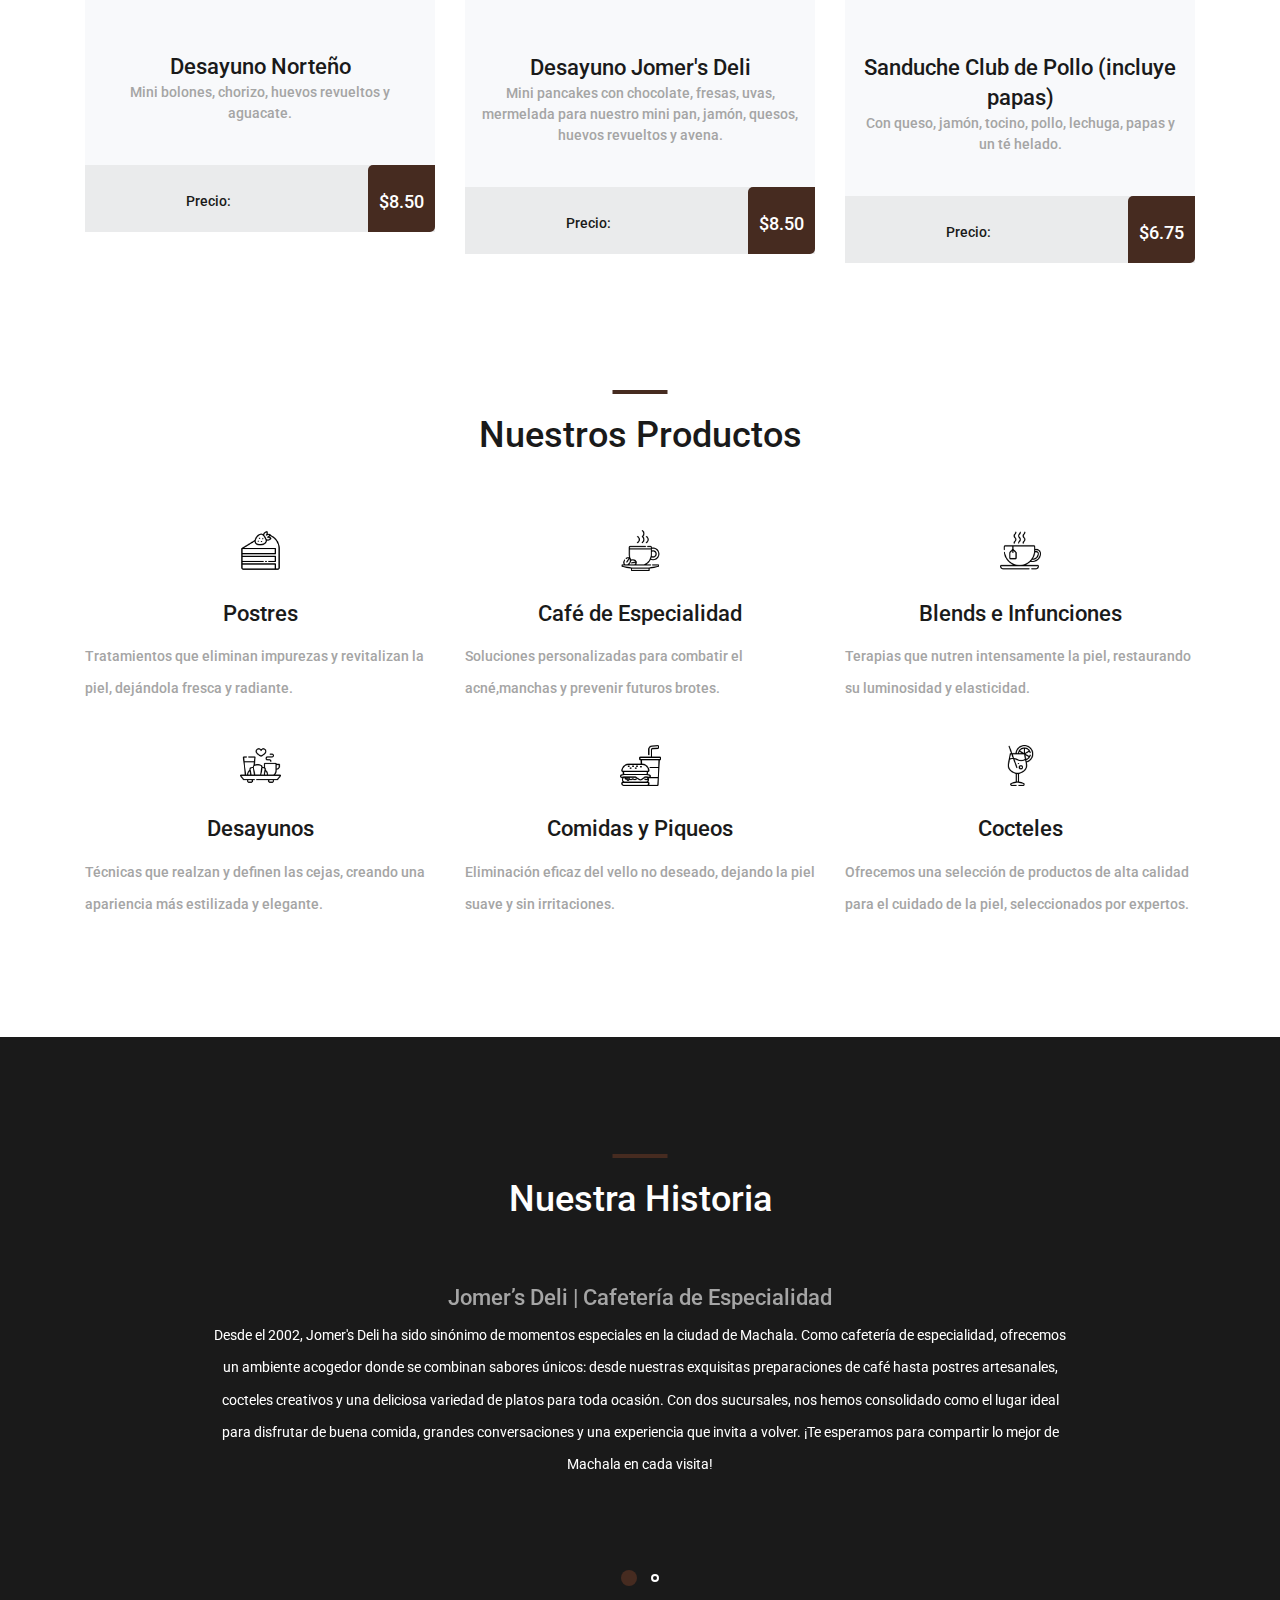
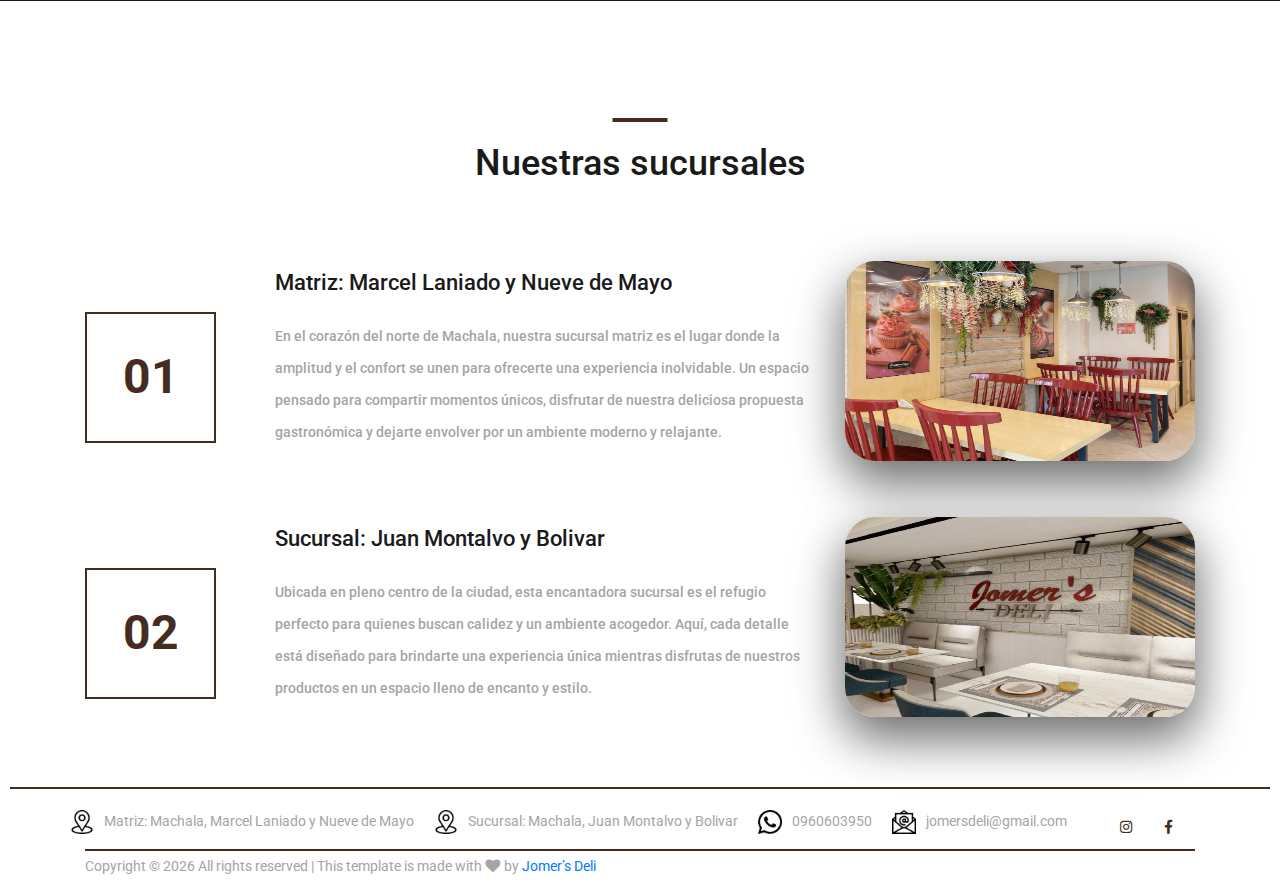
==== commit 6b78442d: "index.html" ====
--- a/index.html
+++ b/index.html
@@ -540,9 +540,9 @@
 
 							<div class="footer_social ml-sm-auto">
 								<ul class="menu_social">
-									<li class="menu_social_item"><a href="#"><i class="fab fa-tiktok"></i></a></li>
-									<li class="menu_social_item"><a href="#"><i class="fab fa-instagram"></i></a></li>
-									<li class="menu_social_item"><a href="#"><i class="fab fa-facebook-f"></i></a></li>
+									<li class="menu_social_item"><a href="https://www.tiktok.com/@jomersdeli_?_t=8raw2h1qkts&_r=1"><i class="fab fa-tiktok"></i></a></li>
+									<li class="menu_social_item"><a href="https://www.instagram.com/jomersdeli?utm_source=ig_web_button_share_sheet&igsh=ZDNlZDc0MzIxNw=="><i class="fab fa-instagram"></i></a></li>
+									<li class="menu_social_item"><a href="https://www.facebook.com/jomersdeli?mibextid=LQQJ4d"><i class="fab fa-facebook-f"></i></a></li>
 								</ul>
 							</div>
 						</div>
@@ -558,7 +558,7 @@
 							<script>document.write(new Date().getFullYear());</script> All rights reserved | This
 							template is made with <i class="fa fa-heart" aria-hidden="true"></i> by <a
 								href="https://colorlib.com" target="_blank">Jomer’s Deli</a>
-							<!-- Link back to Colorlib can't be removed. Template is licensed under CC BY 3.0. -->
+						
 						</span>
 					</div>
 
@@ -584,4 +584,4 @@
 
 </body>
 
-</html>+</html>
